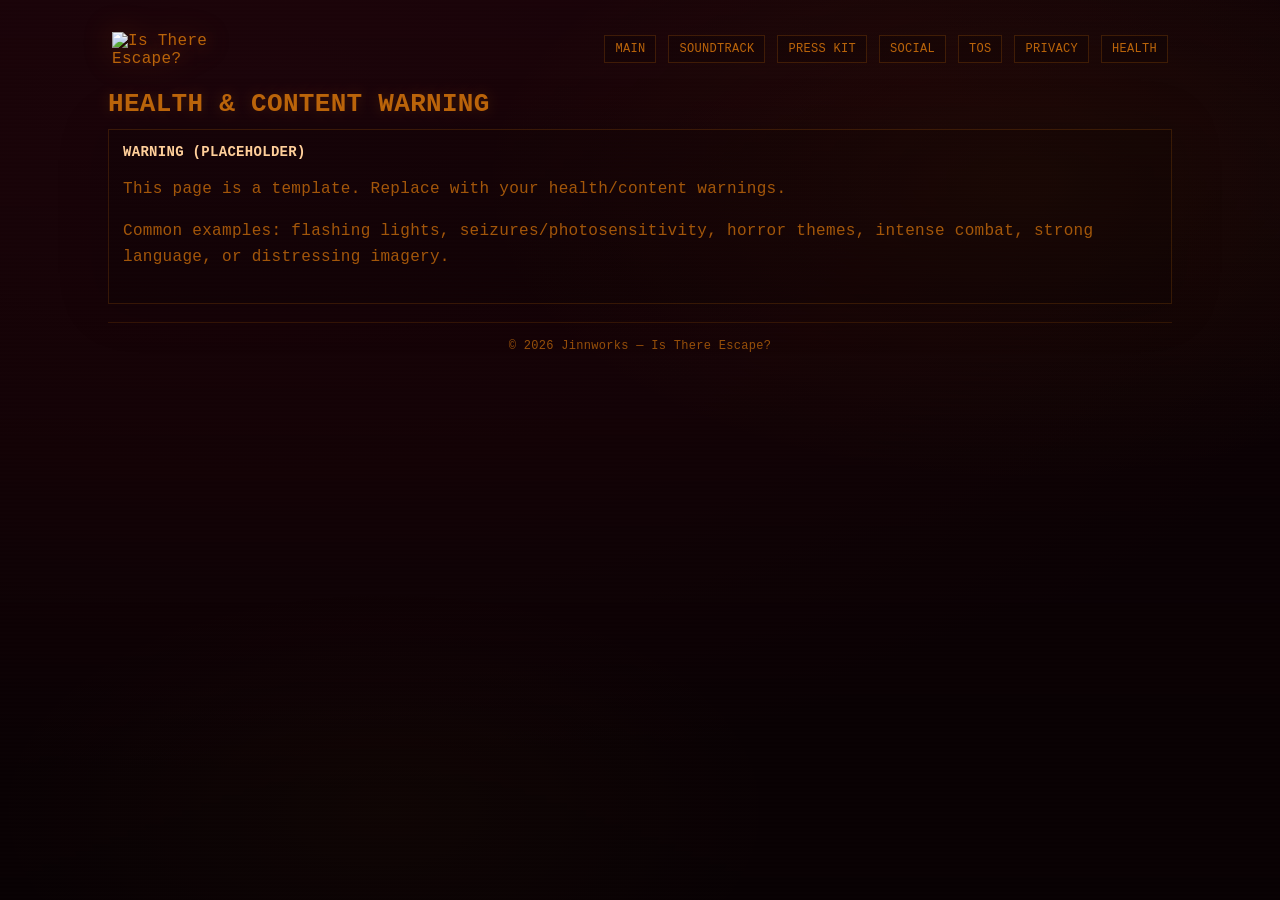
==== health.html @ 4cf3a68b "Add files via upload" ====
<!DOCTYPE html>
<html lang="en">
  <head>
    <meta charset="UTF-8" />
    <meta name="viewport" content="width=device-width, initial-scale=1.0" />
    <title>Is There Escape? — Health & Content Warning</title>
    <link rel="icon" type="image/png" href="https://uploads.onecompiler.io/44tykavbv/1783125581393/Shortcut%20Icon.png" />
    <link rel="stylesheet" href="shared.css" />
  </head>
  <body>
    <div class="bg"></div>

    <main class="wrap">
      <header class="topbar">
        <div class="brand">
          <img
            class="brand-logo"
            src="https://uploads.onecompiler.io/44tykavbv/1783125597397/Library%20Logo.png"
            alt="Is There Escape?"
          />
        </div>

        <nav class="links" aria-label="Navigation">
          <a href="main.html">Main</a>
          <a href="soundtrack.html">Soundtrack</a>
          <a href="press.html">Press Kit</a>
          <a href="social.html">Social</a>
          <a href="terms.html">TOS</a>
          <a href="privacy.html">Privacy</a>
          <a href="health.html">Health</a>
        </nav>
      </header>

      <h2 class="page-title">HEALTH & CONTENT WARNING</h2>

      <section class="card">
        <h3 class="h3">WARNING (PLACEHOLDER)</h3>
        <div class="content">
          <p>
            This page is a template. Replace with your health/content warnings.
          </p>
          <p>
            Common examples: flashing lights, seizures/photosensitivity, horror themes,
            intense combat, strong language, or distressing imagery.
          </p>
        </div>
      </section>

      <footer class="footer">
        <div class="footer-inner footer-center">
          <span>© <span id="year"></span> Jinnworks — Is There Escape?</span>
        </div>
      </footer>
    </main>

    <script src="shared.js"></script>
  </body>
</html>
---- shared.css ----
:root{
  --bg0:#24050b;
  --bg1:#2c0710;
  --bg2:#3b0a18;
  --bg3:#150308;

  --text:#ba640a;
  --text2:#d87a12;
  --text3:#7d3e04;

  --glow: rgba(186,100,10,.55);

  --bg-image: url("https://uploads.onecompiler.io/44tykavbv/1783125587294/Library%20Hero.png");
  --logo-image: url("https://uploads.onecompiler.io/44tykavbv/1783125597397/Library%20Logo.png");
}

*{ box-sizing:border-box; }
html,body{ height:100%; }

body{
  margin:0;
  background:
    radial-gradient(1200px 700px at 20% 10%, var(--bg1), var(--bg0) 55%, var(--bg3) 100%);
  color: var(--text);
  overflow-x:hidden;
}

/* VGA 437-ish font stack */
body, button, input, textarea{
  font-family: "MS PGothic", "Terminal", "VT323", "Press Start 2P", "IBM Plex Mono", "Courier New", monospace;
  letter-spacing: .3px;
}

/* Repeating hero background (with CRT-dark overlay) */
.bg{
  position:fixed;
  inset:0;
  pointer-events:none;
  background:
    /* CRT tint overlay */
    linear-gradient(180deg, rgba(0,0,0,.35), rgba(0,0,0,.58)),
    radial-gradient(900px 500px at 80% 20%, rgba(186,100,10,.12), transparent 60%),
    radial-gradient(700px 400px at 30% 90%, rgba(186,100,10,.08), transparent 55%),
    /* Image repeat layer */
    var(--bg-image);
  background-repeat: repeat, no-repeat, no-repeat, repeat;
  background-size: auto, auto, auto, 680px auto;
  background-position: center, center, center, center;
  z-index:-1;
}

/* Scanlines */
.wrap::before{
  content:"";
  position:fixed;
  inset:0;
  pointer-events:none;
  background:
    repeating-linear-gradient(
      to bottom,
      rgba(255,255,255,.03) 0px,
      rgba(255,255,255,.00) 2px,
      rgba(0,0,0,.00) 4px
    );
  mix-blend-mode: overlay;
  opacity:.55;
  z-index:-1;
}

.wrap{
  max-width: 1100px;
  margin: 0 auto;
  padding: 22px 18px 40px;
}

.topbar{
  display:flex;
  align-items:center;
  justify-content:space-between;
  gap:14px;
  padding: 10px 4px 18px;
}

.brand{
  display:flex;
  align-items:center;
  gap:12px;
  text-shadow: 0 0 18px var(--glow);
}

.brand-mark{
  display:none; /* replaced by image logo */
}

.brand-logo{
  width: 110px;
  height: 34px;
  object-fit: contain;
  filter: drop-shadow(0 0 14px rgba(186,100,10,.25));
}

.brand-title{
  font-size: 18px;
  margin:0;
  text-transform: uppercase;
  opacity:.95;
}

.links{
  display:flex;
  gap:12px;
  flex-wrap: wrap;
  justify-content:flex-end;
}

.links a{
  color: var(--text);
  text-decoration:none;
  font-size: 12px;
  padding: 6px 10px;
  border: 1px solid rgba(186,100,10,.25);
  background: rgba(0,0,0,.15);
  transition: transform .12s ease, border-color .12s ease, background .12s ease;
  text-transform: uppercase;
}

.links a:hover{
  transform: translateY(-1px);
  border-color: rgba(186,100,10,.5);
  background: rgba(186,100,10,.08);
}

.page-title{
  margin: 6px 0 10px;
  text-transform: uppercase;
  font-size: 26px;
  line-height:1.1;
  text-shadow: 0 0 14px rgba(186,100,10,.25);
}

.card{
  padding: 14px 14px 16px;
  border: 1px solid rgba(186,100,10,.22);
  background: rgba(0,0,0,.18);
  box-shadow: 0 0 48px rgba(0,0,0,.18);
}

.content{
  margin-top: 12px;
  color: rgba(186,100,10,.86);
  line-height: 1.65;
  white-space: normal;
}

.content a{
  color: #ffcf9a;
  text-decoration: underline;
  text-decoration-color: rgba(186,100,10,.6);
}

.two-col{
  display:grid;
  grid-template-columns: 1fr 1fr;
  gap: 14px;
  margin-top: 14px;
}

@media (max-width: 900px){
  .two-col{ grid-template-columns: 1fr; }
}

.grid{
  display:grid;
  grid-template-columns: repeat(3, 1fr);
  gap: 14px;
  margin-top: 18px;
}

@media (max-width: 900px){
  .grid{ grid-template-columns: 1fr; }
}

.h3{
  margin:0 0 8px;
  font-size: 14px;
  text-transform: uppercase;
  color: #ffcf9a;
}

.muted{ opacity:.8; }

.footer{
  margin-top: 18px;
  padding-top: 16px;
  border-top: 1px solid rgba(186,100,10,.18);
}

.footer-inner{
  display:flex;
  justify-content:space-between;
  gap:10px;
  color: rgba(186,100,10,.78);
  font-size: 12px;
  flex-wrap: wrap;
}

.footer-center{
  justify-content:center;
  text-align:center;
  width:100%;
}

/* Buttons */
.btn{
  display:inline-flex;
  align-items:center;
  justify-content:center;
  text-decoration:none;
  border-radius: 2px;
  border: 1px solid rgba(186,100,10,.38);
  padding: 10px 14px;
  font-size: 12px;
  text-transform: uppercase;
  background: rgba(0,0,0,.2);
  color: #d87a12;
  box-shadow: 0 0 24px rgba(186,100,10,.15);
  transition: transform .12s ease, background .12s ease, border-color .12s ease;
  margin: 6px 10px 0 0;
}

.btn:hover{ transform: translateY(-1px); }
.btn.primary{
  background: rgba(186,100,10,.12);
  border-color: rgba(186,100,10,.65);
  color: #ffcc88;
}
.btn.ghost{
  background: rgba(0,0,0,.18);
  color: var(--text);
}
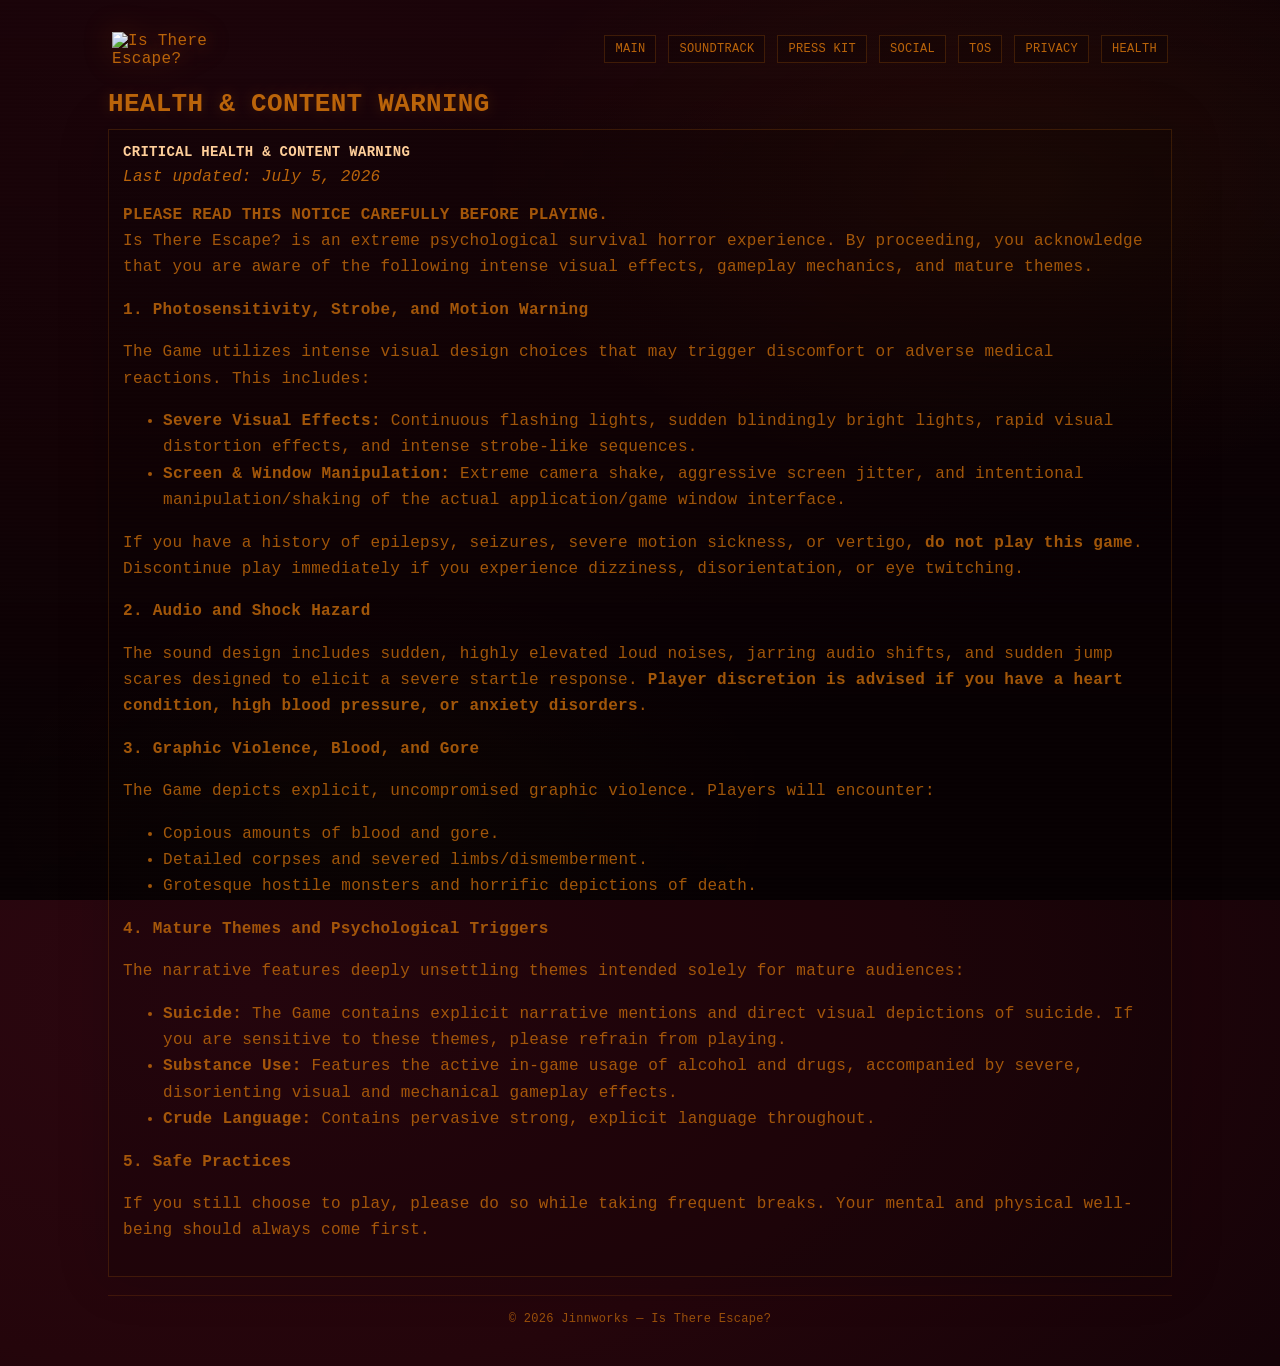
==== commit bb5d63cf: "Enhance health and content warning details Updated health warning section with detailed content warn" ====
--- a/health.html
+++ b/health.html
@@ -34,14 +34,54 @@
       <h2 class="page-title">HEALTH & CONTENT WARNING</h2>
 
       <section class="card">
-        <h3 class="h3">WARNING (PLACEHOLDER)</h3>
+        <h3 class="h3">Critical Health & Content Warning</h3>
+        <i>Last updated: July 5, 2026</i>
         <div class="content">
           <p>
-            This page is a template. Replace with your health/content warnings.
+            <strong>PLEASE READ THIS NOTICE CAREFULLY BEFORE PLAYING.</strong><br />
+            Is There Escape? is an extreme psychological survival horror experience. By proceeding, you acknowledge that you are aware of the following intense visual effects, gameplay mechanics, and mature themes.
           </p>
+
+          <b>1. Photosensitivity, Strobe, and Motion Warning</b>
           <p>
-            Common examples: flashing lights, seizures/photosensitivity, horror themes,
-            intense combat, strong language, or distressing imagery.
+            The Game utilizes intense visual design choices that may trigger discomfort or adverse medical reactions. This includes:
+          </p>
+          <ul>
+            <li><strong>Severe Visual Effects:</strong> Continuous flashing lights, sudden blindingly bright lights, rapid visual distortion effects, and intense strobe-like sequences.</li>
+            <li><strong>Screen & Window Manipulation:</strong> Extreme camera shake, aggressive screen jitter, and intentional manipulation/shaking of the actual application/game window interface.</li>
+          </ul>
+          <p>
+            If you have a history of epilepsy, seizures, severe motion sickness, or vertigo, <strong>do not play this game</strong>. Discontinue play immediately if you experience dizziness, disorientation, or eye twitching.
+          </p>
+
+          <b>2. Audio and Shock Hazard</b>
+          <p>
+            The sound design includes sudden, highly elevated loud noises, jarring audio shifts, and sudden jump scares designed to elicit a severe startle response. <strong>Player discretion is advised if you have a heart condition, high blood pressure, or anxiety disorders</strong>.
+          </p>
+
+          <b>3. Graphic Violence, Blood, and Gore</b>
+          <p>
+            The Game depicts explicit, uncompromised graphic violence. Players will encounter:
+          </p>
+          <ul>
+            <li>Copious amounts of blood and gore.</li>
+            <li>Detailed corpses and severed limbs/dismemberment.</li>
+            <li>Grotesque hostile monsters and horrific depictions of death.</li>
+          </ul>
+
+          <b>4. Mature Themes and Psychological Triggers</b>
+          <p>
+            The narrative features deeply unsettling themes intended solely for mature audiences:
+          </p>
+          <ul>
+            <li><strong>Suicide:</strong> The Game contains explicit narrative mentions and direct visual depictions of suicide. If you are sensitive to these themes, please refrain from playing.</li>
+            <li><strong>Substance Use:</strong> Features the active in-game usage of alcohol and drugs, accompanied by severe, disorienting visual and mechanical gameplay effects.</li>
+            <li><strong>Crude Language:</strong> Contains pervasive strong, explicit language throughout.</li>
+          </ul>
+
+          <b>5. Safe Practices</b>
+          <p>
+            If you still choose to play, please do so while taking frequent breaks. Your mental and physical well-being should always come first.
           </p>
         </div>
       </section>
@@ -55,4 +95,4 @@
 
     <script src="shared.js"></script>
   </body>
-</html>+</html>
